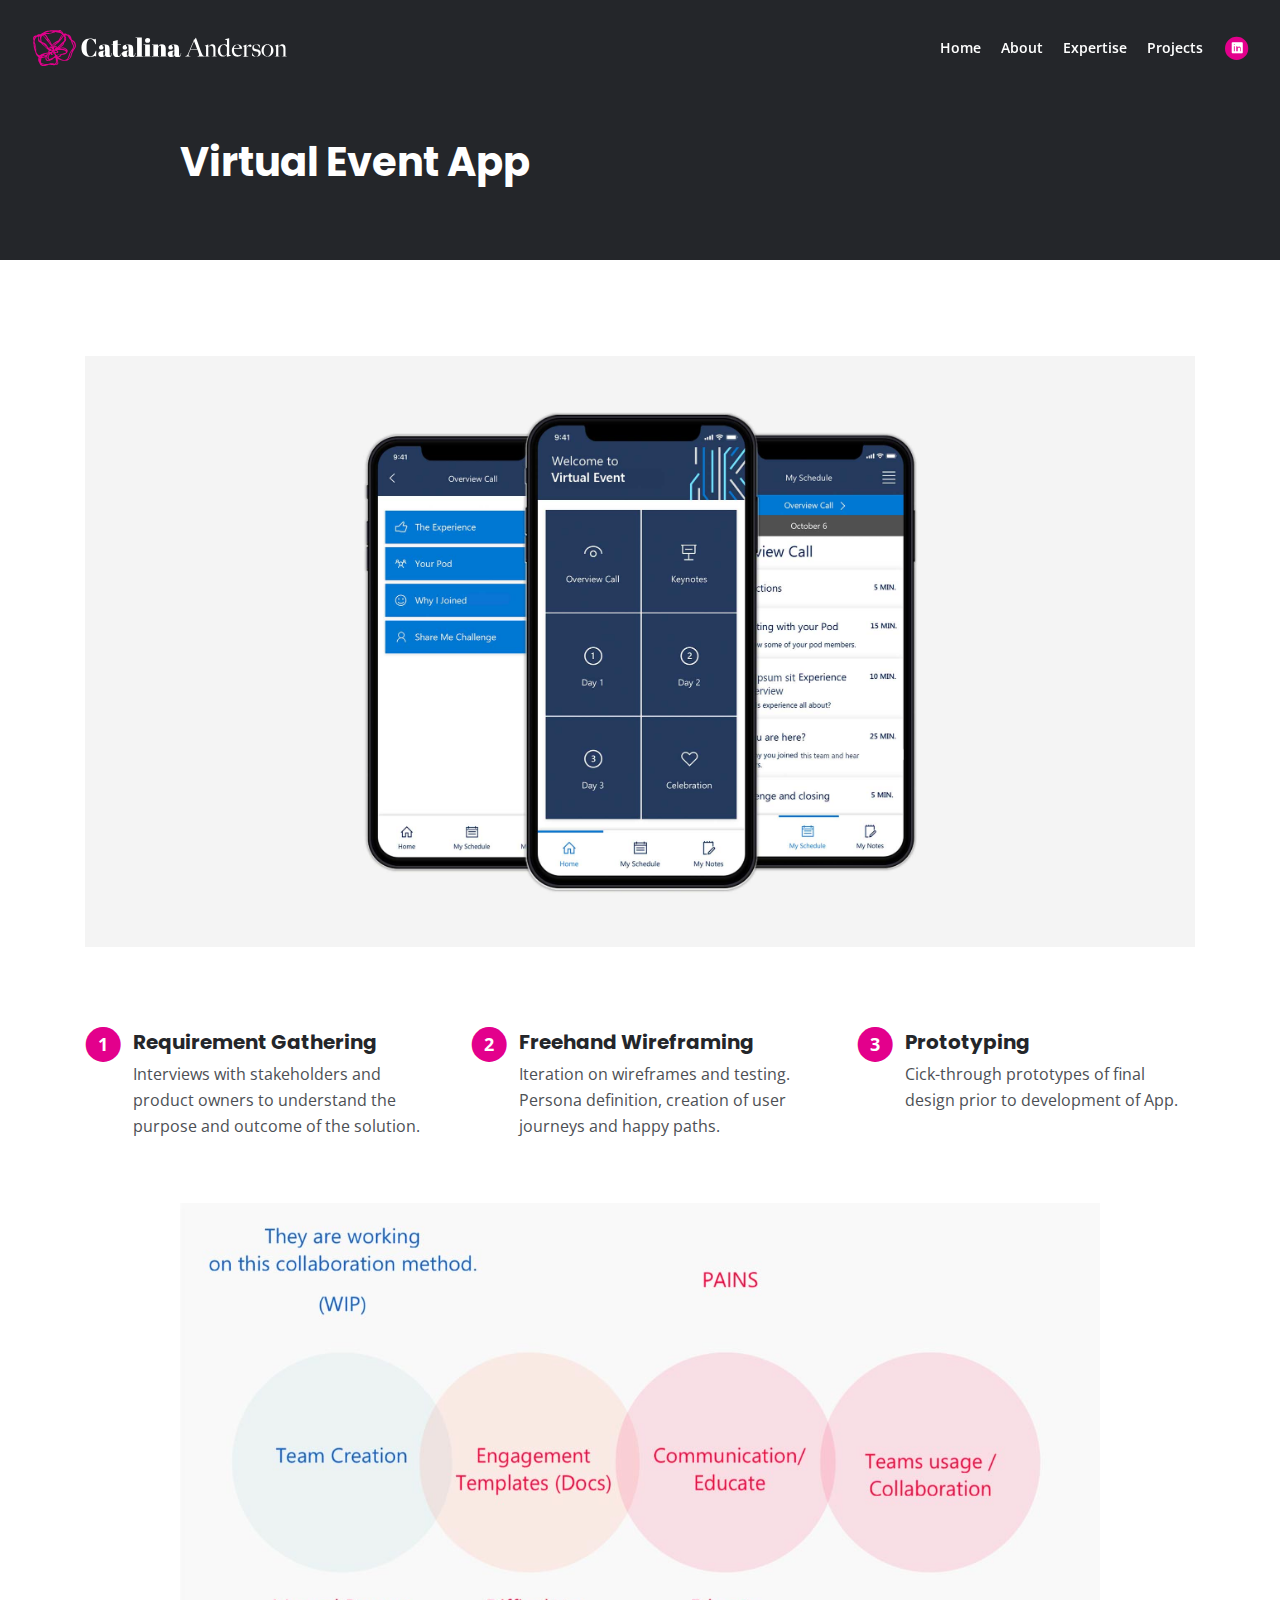
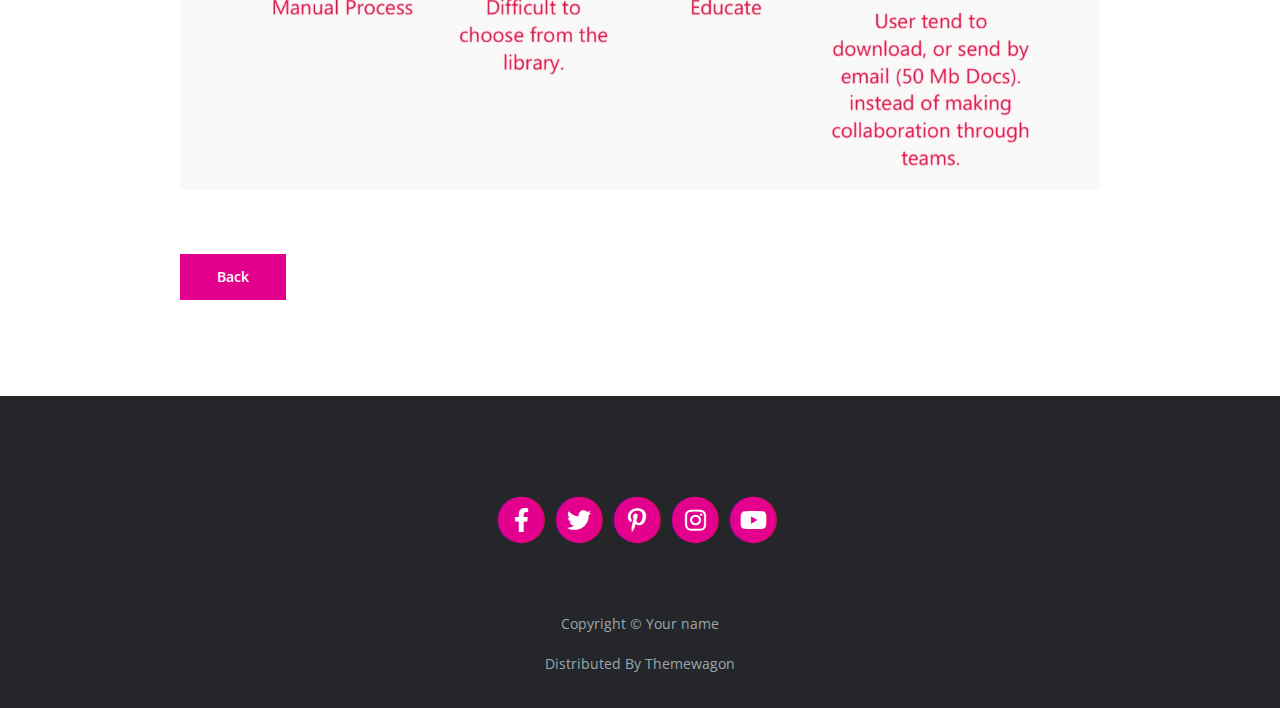
==== project1.html @ 5a3d1faf "initial commit" ====
<!DOCTYPE html>
<html lang="en">
<head>
    <meta charset="utf-8">
    <meta name="viewport" content="width=device-width, initial-scale=1, shrink-to-fit=no">

    <!-- SEO Meta Tags -->
    <meta name="description" content="Catalina Anderson, User Interface Visual Designer">
    <meta name="author" content="Catalina Anderson">

    <!-- OG Meta Tags to improve the way the post looks when you share the page on Facebook, Twitter, LinkedIn -->
	<meta property="og:site_name" content="Catalina Anderson" /> <!-- website name -->
	<meta property="og:site" content="catalinaanderson.com" /> <!-- website link -->
	<meta property="og:title" content=""/> <!-- title shown in the actual shared post -->
	<meta property="og:description" content="" /> <!-- description shown in the actual shared post -->
	<meta property="og:image" content="" /> <!-- image link, make sure it's jpg -->
	<meta property="og:url" content="" /> <!-- where do you want your post to link to -->
	<meta name="twitter:card" content="summary_large_image"> <!-- to have large image post format in Twitter -->

    <!-- Webpage Title -->
    <title>Virtual Event</title>

    <!-- Styles -->
    <link rel="preconnect" href="https://fonts.gstatic.com">
    <link href="https://fonts.googleapis.com/css2?family=Open+Sans:ital,wght@0,400;0,600;0,700;1,400&family=Poppins:wght@600&display=swap" rel="stylesheet">
    <link href="css/bootstrap.css" rel="stylesheet">
    <link href="css/fontawesome-all.css" rel="stylesheet">
	<link href="css/styles.css" rel="stylesheet">

	<!-- Favicon  -->
    <link rel="icon" href="images/favicon.png">
</head>
<body data-spy="scroll" data-target=".fixed-top">

  <!-- Navigation -->
  <nav class="navbar navbar-expand-lg fixed-top navbar-dark">
      <div class="container">

          <!-- Image Logo -->
          <a class="navbar-brand logo-image" href="index.html"><img src="images/logo.svg" alt="Catalina Anderson Logo"></a>

          <!-- Text Logo - Use this if you don't have a graphic logo -->
          <!-- <a class="navbar-brand logo-text page-scroll" href="index.html">Mark</a> -->

          <button class="navbar-toggler p-0 border-0" type="button" data-toggle="offcanvas">
              <span class="navbar-toggler-icon"></span>
          </button>

          <div class="navbar-collapse offcanvas-collapse" id="navbarsExampleDefault">
              <ul class="navbar-nav ml-auto">
                  <li class="nav-item">
                      <a class="nav-link page-scroll" href="index.html#header">Home</a>
                  </li>
                  <li class="nav-item">
                      <a class="nav-link page-scroll" href="index.html#about">About</a>
                  </li>
                  <li class="nav-item">
                      <a class="nav-link page-scroll" href="index.html#services">Expertise</a>
                  </li>
                  <li class="nav-item">
                      <a class="nav-link page-scroll" href="index.html#projects">Projects <span class="sr-only">(current)</span></a>
                  </li>

              </ul>
              <span class="nav-item social-icons">
                  <span class="fa-stack">
                      <a href="https://www.linkedin.com/in/catalina-anderson">
                          <i class="fas fa-circle fa-stack-2x"></i>
                          <i class="fab fa-linkedin fa-stack-1x"></i>
                      </a>
                  </span>

              </span>
          </div> <!-- end of navbar-collapse -->
      </div> <!-- end of container -->
  </nav> <!-- end of navbar -->
  <!-- end of navigation -->


    <!-- Header -->
    <header class="ex-header">
        <div class="container">
            <div class="row">
                <div class="col-xl-10 offset-xl-1">
                    <h1>Virtual Event App</h1>
                </div> <!-- end of col -->
            </div> <!-- end of row -->
        </div> <!-- end of container -->
    </header> <!-- end of ex-header -->
    <!-- end of header -->


    <!-- Basic -->
    <div class="ex-basic-1 pt-5 pb-5">
        <div class="container">
            <div class="row">
                <div class="col-lg-12">
                    <img class="img-fluid mt-5 mb-3" src="images/project-1.jpg" alt="Virtual Event Screen Interface">
                </div> <!-- end of col -->
            </div> <!-- end of row -->
        </div> <!-- end of container -->
    </div> <!-- end of ex-basic-1 -->
    <!-- end of basic -->





    <!-- Cards -->
    <div class="ex-cards-1 pt-3 pb-3">
        <div class="container">
            <div class="row">
                <div class="col-lg-12">

                    <!-- Card -->
                    <div class="card">
                        <ul class="list-unstyled">
                            <li class="media">
                                <span class="fa-stack">
                                    <span class="fas fa-circle fa-stack-2x"></span>
                                    <span class="fa-stack-1x">1</span>
                                </span>
                                <div class="media-body">
                                    <h5>Requirement Gathering</h5>
                                    <p>Interviews with stakeholders and product owners to understand the purpose and outcome of the solution.</p>
                                </div>
                            </li>
                        </ul>
                    </div> <!-- end of card -->
                    <!-- end of card -->

                    <!-- Card -->
                    <div class="card">
                        <ul class="list-unstyled">
                            <li class="media">
                                <span class="fa-stack">
                                    <span class="fas fa-circle fa-stack-2x"></span>
                                    <span class="fa-stack-1x">2</span>
                                </span>
                                <div class="media-body">
                                    <h5>Freehand Wireframing</h5>
                                    <p>Iteration on wireframes and testing. Persona definition, creation of user journeys and happy paths.</p>
                                </div>
                            </li>
                        </ul>
                    </div> <!-- end of card -->
                    <!-- end of card -->

                    <!-- Card -->
                    <div class="card">
                        <ul class="list-unstyled">
                            <li class="media">
                                <span class="fa-stack">
                                    <span class="fas fa-circle fa-stack-2x"></span>
                                    <span class="fa-stack-1x">3</span>
                                </span>
                                <div class="media-body">
                                    <h5>Prototyping</h5>
                                    <p>Cick-through prototypes of final design prior to development of App.</p>
                                </div>
                            </li>
                        </ul>
                    </div> <!-- end of card -->
                    <!-- end of card -->

                </div> <!-- end of col -->
            </div> <!-- end of row -->
        </div> <!-- end of container -->
    </div> <!-- end of ex-cards-1 -->
    <!-- end of cards -->


    <!-- Basic -->
    <div class="ex-basic-1 pt-3 pb-5">
        <div class="container">
            <div class="row">
                <div class="col-xl-10 offset-xl-1">

                    <img class="img-fluid mb-5" src="images/wipflow.jpg" alt="alternative">
                    <p></p>




                    <a class="btn-solid-reg mb-5" href="index.html#projects">Back</a>
                </div> <!-- end of col -->
            </div> <!-- end of row -->
        </div> <!-- end of container -->
    </div> <!-- end of ex-basic-1 -->
    <!-- end of basic -->


    <!-- Footer -->
    <div class="footer bg-gray">
        <div class="container">
            <div class="row">
                <div class="col-lg-12">
                    <div class="social-container">
                        <span class="fa-stack">
                            <a href="#your-link">
                                <i class="fas fa-circle fa-stack-2x"></i>
                                <i class="fab fa-facebook-f fa-stack-1x"></i>
                            </a>
                        </span>
                        <span class="fa-stack">
                            <a href="#your-link">
                                <i class="fas fa-circle fa-stack-2x"></i>
                                <i class="fab fa-twitter fa-stack-1x"></i>
                            </a>
                        </span>
                        <span class="fa-stack">
                            <a href="#your-link">
                                <i class="fas fa-circle fa-stack-2x"></i>
                                <i class="fab fa-pinterest-p fa-stack-1x"></i>
                            </a>
                        </span>
                        <span class="fa-stack">
                            <a href="#your-link">
                                <i class="fas fa-circle fa-stack-2x"></i>
                                <i class="fab fa-instagram fa-stack-1x"></i>
                            </a>
                        </span>
                        <span class="fa-stack">
                            <a href="#your-link">
                                <i class="fas fa-circle fa-stack-2x"></i>
                                <i class="fab fa-youtube fa-stack-1x"></i>
                            </a>
                        </span>
                    </div> <!-- end of social-container -->
                </div> <!-- end of col -->
            </div> <!-- end of row -->
        </div> <!-- end of container -->
    </div> <!-- end of footer -->
    <!-- end of footer -->


    <!-- Copyright -->
    <div class="copyright bg-gray">
        <div class="container">
            <div class="row">
                <div class="col-lg-12">
                    <p class="p-small">Copyright © <a class="no-line" href="#your-link">Your name</a></p>
                </div> <!-- end of col -->
            </div> <!-- enf of row -->
        </div> <!-- end of container -->


        <div class="container">
            <div class="row">
                <div class="col-lg-12">
                    <p class="p-small">Distributed By <a class="no-line" href="https://themewagon.com/">Themewagon</a></p>
                </div> <!-- end of col -->
            </div> <!-- enf of row -->
        </div> <!-- end of container -->
    </div> <!-- end of copyright -->
    <!-- end of copyright -->


    <!-- Scripts -->
    <script src="js/jquery.min.js"></script> <!-- jQuery for Bootstrap's JavaScript plugins -->
    <script src="js/bootstrap.min.js"></script> <!-- Bootstrap framework -->
    <script src="js/jquery.easing.min.js"></script> <!-- jQuery Easing for smooth scrolling between anchors -->
    <script src="js/scripts.js"></script> <!-- Custom scripts -->
</body>
</html>
---- css/styles.css ----
/* Description: Master CSS file */

/*****************************************
Table Of Contents:
- General Styles
- Navigation
- Header
- About
- Services
- Details
- Projects
- Works
- Testimonials
- Questions
- Contact
- Footer
- Copyright
- Back To Top Button
- Extra Pages
- Media Queries
******************************************/

/*****************************************
Colors:
- Backgrounds, navbar - black #24262a
- Backgrounds - light gray #f7f9fb
- Buttons, icons - blue #e3008c
- Headings text - black #24262a
- Body text - dark gray #4d5055
******************************************/


/**************************/
/*     General Styles     */
/**************************/
body,
html {
    width: 100%;
	height: 100%;
}

body, p {
	color: #4d5055;
	font: 400 1rem/1.625rem "Open Sans", sans-serif;
}

h1 {
	color: #24262a;
	font-weight: 700;
	font-size: 2.5rem;
	line-height: 3.25rem;
	font-family: "Poppins"
}

h2 {
	color: #24262a;
	font-weight: 700;
	font-size: 2rem;
	line-height: 2.5rem;
	font-family: "Poppins"
}

h3 {
	color: #24262a;
	font-weight: 700;
	font-size: 1.75rem;
	line-height: 2.25rem;
	font-family: "Poppins"
}

h4 {
	color: #24262a;
	font-weight: 700;
	font-size: 1.5rem;
	line-height: 2rem;
	font-family: "Poppins"
}

h5 {
	color: #24262a;
	font-weight: 700;
	font-size: 1.25rem;
	line-height: 1.625rem;
	font-family: "Poppins"
}

h6 {
	color: #24262a;
	font-weight: 700;
	font-size: 1rem;
	line-height: 1.375rem;
	font-family: "Poppins"
}

.p-large {
	font-size: 1.125rem;
	line-height: 1.75rem;
}

.p-small {
	font-size: 0.875rem;
	line-height: 1.5rem;
}

.testimonial-text {
	font-style: italic;
}

.testimonial-author {
	font-weight: 700;
	font-size: 1rem;
	line-height: 1.5rem;
}

.li-space-lg li {
	margin-bottom: 0.5rem;
}

a {
	color: #4d5055;
	text-decoration: underline;
}

a:hover {
	color: #4d5055;
	text-decoration: underline;
}

.no-line {
	text-decoration: none;
}

.no-line:hover {
	text-decoration: none;
}

.blue {
	color: #2259ec;
  color: #e3008c;
}

.bg-gray {
	background-color: #f7f9fb;
}

.section-divider {
	display: block;
	height: 1px;
	margin: 0;
	border: none;
	background-color: #d3dae2;
}

.btn-solid-reg {
	display: inline-block;
	padding: 1.375rem 2.25rem 1.375rem 2.25rem;
	border: 1px solid #e3008c;
	background-color: #e3008c;
	color: #ffffff;
	font-weight: 600;
	font-size: 0.875rem;
	line-height: 0;
	text-decoration: none;
	transition: all 0.2s;
}

.btn-solid-reg:hover {
	background-color: transparent;
	color: #e3008c; /* needs to stay here because of the color property of a tag */
	text-decoration: none;
}

.btn-solid-lg {
	display: inline-block;
	padding: 1.625rem 2.625rem 1.625rem 2.625rem;
	border: 1px solid #e3008c;
	background-color: #e3008c;
	color: #ffffff;
	font-weight: 600;
	font-size: 0.875rem;
	line-height: 0;
	text-decoration: none;
	transition: all 0.2s;
}

.btn-solid-lg:hover {
	background-color: transparent;
	color: #e3008c; /* needs to stay here because of the color property of a tag */
	text-decoration: none;
}

.btn-outline-reg {
	display: inline-block;
	padding: 1.375rem 2.25rem 1.375rem 2.25rem;
	border: 1px solid #24262a;
	background-color: transparent;
	color: #24262a;
	font-weight: 600;
	font-size: 0.875rem;
	line-height: 0;
	text-decoration: none;
	transition: all 0.2s;
}

.btn-outline-reg:hover {
	background-color: #24262a;
	color: #ffffff;
	text-decoration: none;
}

.btn-outline-lg {
	display: inline-block;
	padding: 1.625rem 2.625rem 1.625rem 2.625rem;
	border: 1px solid #24262a;
	background-color: transparent;
	color: #24262a;
	font-weight: 600;
	font-size: 0.875rem;
	line-height: 0;
	text-decoration: none;
	transition: all 0.2s;
}

.btn-outline-lg:hover {
	background-color: #24262a;
	color: #ffffff;
	text-decoration: none;
}

.btn-outline-sm {
	display: inline-block;
	padding: 1rem 1.5rem 1rem 1.5rem;
	border: 1px solid #24262a;
	background-color: transparent;
	color: #24262a;
	font-weight: 600;
	font-size: 0.875rem;
	line-height: 0;
	text-decoration: none;
	transition: all 0.2s;
}

.btn-outline-sm:hover {
	background-color: #24262a;
	color: #ffffff;
	text-decoration: none;
}

.form-group {
	position: relative;
	margin-bottom: 1.25rem;
}

.label-control {
	position: absolute;
	top: 0.875rem;
	left: 1.5rem;
	color: #7d838a;
	opacity: 1;
	font-size: 0.875rem;
	line-height: 1.375rem;
	cursor: text;
	transition: all 0.2s ease;
}

.form-control-input:focus + .label-control,
.form-control-input.notEmpty + .label-control,
.form-control-textarea:focus + .label-control,
.form-control-textarea.notEmpty + .label-control {
	top: 0.125rem;
	color: #4d5055;
	opacity: 1;
	font-size: 0.75rem;
	font-weight: 700;
}

.form-control-input,
.form-control-select {
	display: block; /* needed for proper display of the label in Firefox, IE, Edge */
	width: 100%;
	padding-top: 1.125rem;
	padding-bottom: 0.125rem;
	padding-left: 1.5rem;
	border: 1px solid #cbcbd1;
	background-color: #ffffff;
	color: #4d5055;
	font-size: 0.875rem;
	line-height: 1.875rem;
	transition: all 0.2s;
	-webkit-appearance: none; /* removes inner shadow on form inputs on ios safari */
}

.form-control-select {
	padding-top: 0.5rem;
	padding-bottom: 0.5rem;
	height: 3.25rem;
	color: #7d838a;
}

select {
    /* you should keep these first rules in place to maintain cross-browser behavior */
    -webkit-appearance: none;
	-moz-appearance: none;
	-ms-appearance: none;
    -o-appearance: none;
    appearance: none;
    background-image: url('../images/down-arrow.png');
    background-position: 96% 50%;
    background-repeat: no-repeat;
    outline: none;
}

.form-control-textarea {
	display: block; /* used to eliminate a bottom gap difference between Chrome and IE/FF */
	width: 100%;
	height: 14rem; /* used instead of html rows to normalize height between Chrome and IE/FF */
	padding-top: 1.5rem;
	padding-left: 1.3125rem;
	border: 1px solid #cbcbd1;
	background-color: #ffffff;
	color: #4d5055;
	font-size: 0.875rem;
	line-height: 1.5rem;
	transition: all 0.2s;
}

.form-control-input:focus,
.form-control-select:focus,
.form-control-textarea:focus {
	border: 1px solid #a1a1a1;
	outline: none; /* Removes blue border on focus */
}

.form-control-input:hover,
.form-control-select:hover,
.form-control-textarea:hover {
	border: 1px solid #a1a1a1;
}

.checkbox {
	font-size: 0.75rem;
	line-height: 1.25rem;
}

input[type='checkbox'] {
	vertical-align: -10%;
	margin-right: 0.5rem;
}

.form-control-submit-button {
	display: inline-block;
	width: 100%;
	height: 3.25rem;
	border: 1px solid #e3008c;
	border-radius: 32px;
	background-color: #e3008c;
	color: #ffffff;
	font-weight: 600;
	font-size: 0.875rem;
	line-height: 0;
	cursor: pointer;
	transition: all 0.2s;
}

.form-control-submit-button:hover {
	border: 1px solid #24262a;
	background-color: transparent;
	color: #24262a;
}


/**********************/
/*     Navigation     */
/**********************/
.navbar {
	background-color: #24262a;
	font-weight: 600;
	font-size: 0.875rem;
	line-height: 0.875rem;
	box-shadow: 0 1px 6px 0 rgba(0, 0, 0, 0.025);
}

.navbar .navbar-brand {
	padding-top: 0.125rem;
	padding-bottom: 0.125rem;
}

.navbar .logo-image img {
    width: auto;
	height: 36px;
}

.navbar .logo-text {
	color: #ffffff;
	font-weight: 700;
	font-size: 1.875rem;
	line-height: 1rem;
	text-decoration: none;
}

.offcanvas-collapse {
	position: fixed;
	top: 3.25rem; /* adjusts the height between the top of the page and the offcanvas menu */
	bottom: 0;
	left: 100%;
	width: 100%;
	padding-right: 1rem;
	padding-left: 1rem;
	overflow-y: auto;
	visibility: hidden;
	background-color: #24262a;
	transition: visibility .3s ease-in-out, -webkit-transform .3s ease-in-out;
	transition: transform .3s ease-in-out, visibility .3s ease-in-out;
	transition: transform .3s ease-in-out, visibility .3s ease-in-out, -webkit-transform .3s ease-in-out;
}

.offcanvas-collapse.open {
	visibility: visible;
	-webkit-transform: translateX(-100%);
	transform: translateX(-100%);
}

.navbar .navbar-nav {
	margin-top: 0.75rem;
	margin-bottom: 0.5rem;
}

.navbar .nav-item .nav-link {
	padding-top: 0.625rem;
	padding-bottom: 0.625rem;
	color: #ffffff;
	text-decoration: none;
	transition: all 0.2s ease;
}

.navbar .nav-item.dropdown.show .nav-link,
.navbar .nav-item .nav-link:hover,
.navbar .nav-item .nav-link.active {
	color: #9c9ead;
}

/* Dropdown Menu */
.navbar .dropdown .dropdown-menu {
	animation: fadeDropdown 0.2s; /* required for the fade animation */
}

@keyframes fadeDropdown {
    0% {
        opacity: 0;
    }

    100% {
        opacity: 1;
	}
}

.navbar .dropdown-menu {
	margin-top: 0.5rem;
	margin-bottom: 0.5rem;
	border: none;
	background-color: #24262a;
}

.navbar .dropdown-item {
	padding-top: 0.5rem;
	padding-bottom: 0.5rem;
	color: #ffffff;
	font-weight: 600;
	font-size: 0.875rem;
	line-height: 0.875rem;
	text-decoration: none;
}

.navbar .dropdown-item:hover {
	background-color: #24262a;
	color: #9c9ead;
}

.navbar .dropdown-divider {
	width: 100%;
	height: 1px;
	margin: 0.5rem auto 0.5rem auto;
	border: none;
	background-color: #505050;
}
/* end of dropdown menu */

.navbar .fa-stack {
	width: 2em;
	margin-right: 0.25rem;
	font-size: 0.75rem;
}

.navbar .fa-stack-2x {
	color: #e3008c;
	transition: all 0.2s ease;
}

.navbar .fa-stack-1x {
	color: #ffffff;
	transition: all 0.2s ease;
}

.navbar .fa-stack:hover .fa-stack-2x {
	color: #ffffff;
}

.navbar .fa-stack:hover .fa-stack-1x {
	color: #e3008c;
}

.navbar .navbar-toggler {
	padding: 0;
	border: none;
	font-size: 1.25rem;
}


/******************/
/*     Header     */
/******************/
.header {
	padding-top: 7rem;
	padding-bottom: 5.5rem;
	background: linear-gradient(rgba(0, 0, 0, 0.1), rgba(0, 0, 0, 0.1)), url('../images/header-background.jpg') center center no-repeat;
	background-size: cover;
	text-align: center;
}

.header .h1-large {
	margin-bottom: 1.75rem;
	color: #ffffff;
}

.header .btn-solid-lg:hover {
	border: 1px solid #ffffff;
	color: #ffffff;
}

.header .btn-outline-lg {
	padding: 1.625rem 1.625rem 1.625rem 1.625rem;
	border: none;
	color: #ffffff;
}

.header .btn-outline-lg:hover {
	background: transparent;
	color: #9c9ead;
	text-decoration: none;
}

.header .btn-outline-lg .fas {
	margin-right: 0.375rem;
}


/*****************/
/*     About     */
/*****************/
.basic-1 {
	padding-top: 7.75rem;
	padding-bottom: 5.25rem;
}

.basic-1 .text-container {
	margin-bottom: 3rem;
}

.basic-1 .time {
	margin-bottom: 0.5rem;
	color: #cf1989;
	font-weight: 600;
	font-size: 0.875rem;
	line-height: 1.5rem;
	font-family: "Poppins";
}

.basic-1 h6 {
	margin-bottom: 0.125rem;
}


/********************/
/*     Services     */
/********************/
.basic-2 {
	padding-top: 7.75rem;
	padding-bottom: 5.25rem;
}

.basic-2 .h2-heading {
	margin-bottom: 0.75rem;
	text-align: center;
}

.basic-2 .p-heading {
	margin-bottom: 4rem;
	text-align: center;
}

.basic-2 .text-box {
	margin-bottom: 3rem;
	padding: 3.5rem 1rem 2.125rem 1rem;
	border: 1px solid #cfd7de;
}

.basic-2 .fas,
.basic-2 .far {
	margin-bottom: 1.75rem;
	color: #e3008c;
	font-size: 3.5rem;
}

.basic-2 h4 {
	letter-spacing: 1px;
}


/*******************/
/*     Details     */
/*******************/
.split .area-1 {
	height: 430px;
	background: linear-gradient(to bottom right, rgba(25, 26, 29, 0.5), rgba(25, 26, 29, 0.5)), url('../images/details-background.jpg') center center no-repeat;
	background-size: cover;
}

.split .area-2 {
	padding-top: 7.75rem;
	padding-bottom: 7.75rem;
}

.split p {
	margin-bottom: 2.25rem;
}

.split .icons-container {
	margin-top: 3rem;
}

.split .icons-container img {
	width: 50px;
	margin-right: 0.625rem;
	margin-bottom: 0.75rem;
}


/********************/
/*     Projects     */
/********************/
.basic-3 {
	padding-top: 7.75rem;
	padding-bottom: 1rem;
}

.basic-3 .h2-heading {
	margin-bottom: 0.75rem;
	text-align: center;
}

.basic-3 .p-heading {
	margin-bottom: 4rem;
	text-align: center;
}

.basic-3 .text-container {
	margin-bottom: 4rem;
}

.basic-3 .image-container {
	margin-bottom: 1rem;
}

/* Hover Animation */
.basic-3 .image-container {
	overflow: hidden;
	margin-right: auto;
	margin-left: auto;
}

.basic-3 .image-container img {
	margin: 0;
	transition: all 0.2s;
}

.basic-3 .image-container:hover img {
	-moz-transform: scale(1.1);
	-webkit-transform: scale(1.1);
	transform: scale(1.1);
}
/* end of hover animation */


/*****************/
/*     Works     */
/*****************/
.basic-4 {
	padding-bottom: 1rem;
}

.basic-4 .text-container {
	margin-bottom: 4rem;
}

.basic-4 .image-container {
	margin-bottom: 1rem;
}

/* Hover Animation */
.basic-4 .image-container {
	overflow: hidden;
	margin-right: auto;
	margin-left: auto;
}

.basic-4 .image-container img {
	margin: 0;
	transition: all 0.2s;
}

.basic-4 .image-container:hover img {
	-moz-transform: scale(1.15);
	-webkit-transform: scale(1.15);
	transform: scale(1.15);
}
/* end of hover animation */


/************************/
/*     Testimonials     */
/************************/
.cards-1 {
	padding-top: 3rem;
	padding-bottom: 3.875rem;
}

.cards-1 .h2-heading {
	margin-bottom: 3rem;
	text-align: center;
}

.cards-1 .card {
	margin-bottom: 4rem;
	border: none;
}

.cards-1 .card-body {
	padding: 0;
	text-align: center;
}

.cards-1 .testimonial-text {
	margin-bottom: 1.625rem;
}

.cards-1 img {
	display: inline-block;
	width: 60px;
	margin-bottom: 0.875rem;
	border-radius: 50%;
}

.cards-1 .text {
	margin-top: 0.375rem;
}

.cards-1 .testimonial-author {
	color: #24262a;
}

.cards-1 .testimonial-author,
.cards-1 .occupation {
	font-size: 0.875rem;
	line-height: 1.375rem;
}


/*********************/
/*     Questions     */
/*********************/
.accordion-1 {
	padding-top: 7.75rem;
	padding-bottom: 6.75rem;
}

.accordion-1 .h2-heading {
	margin-bottom: 2.5rem;
	text-align: center;
}

.accordion-1 .card {
	margin-bottom: 1.75rem;
	border: none;
}

.accordion-1 .card-header {
	padding: 0;
	border: none;
	background-color: transparent;
}

.accordion-1 .card button {
	padding: 0;
	color: #24262a;
	font-weight: 600;
	font-size: 1.125rem;
	line-height: 1.75rem;
	font-family: 'Poppins';
}

.accordion-1 .card button:hover {
	text-decoration: none;
}

.accordion-1 .card button:before {
	float: left;
	margin-right: 0.625rem;
	font-family: 'Font Awesome 5 Free';
	font-weight: 900;
	content: "\f078";
	transition: all 0.2s;
}

.accordion-1 .card button.collapsed:before {
	-webkit-transform: rotate(180deg);
	-moz-transform: rotate(180deg);
	transform: rotate(180deg);
}

.accordion-1 .card-body {
	padding: 0.75rem 1.5rem 0.5rem 1.5rem;
}


/*******************/
/*     Contact     */
/*******************/
.form-1 {
	padding-top: 7.75rem;
	padding-bottom: 7rem;
	text-align: center;
}

.form-1 .h2-heading {
	margin-bottom: 0.75rem;
	text-align: center;
}

.form-1 .p-heading {
	margin-bottom: 4rem;
}


/******************/
/*     Footer     */
/******************/
.footer {
	padding-top: 6.25rem;
	padding-bottom: 2rem;
	background-color: #24262a;
	text-align: center;
}

.footer a {
	text-decoration: none;
}

.footer .fa-stack {
	width: 2em;
	margin-bottom: 1.25rem;
	margin-right: 0.375rem;
	font-size: 1.5rem;
}

.footer .fa-stack .fa-stack-1x {
    color: #ffffff;
	transition: all 0.2s ease;
}

.footer .fa-stack .fa-stack-2x {
	color: #e3008c;
	transition: all 0.2s ease;
}

.footer .fa-stack:hover .fa-stack-1x {
	color: #e3008c;
}

.footer .fa-stack:hover .fa-stack-2x {
    color: #ffffff;
}


/*********************/
/*     Copyright     */
/*********************/
.copyright {
	padding-top: 1rem;
	padding-bottom: 1rem;
	background-color: #24262a;
	text-align: center;
}

.copyright .p-small {
	color: #9da6ac;
	text-align: center;
}

.copyright a {
	color: #9da6ac;
}


/******************************/
/*     Back To Top Button     */
/******************************/
a.back-to-top {
	position: fixed;
	z-index: 999;
	right: 12px;
	bottom: 12px;
	display: none;
	width: 42px;
	height: 42px;
	border-radius: 30px;
	background: #3a424d url("../images/up-arrow.png") no-repeat center 47%;
	background-size: 18px 18px;
	text-indent: -9999px;
}

a:hover.back-to-top {
	background-color: #e3008c;
}


/***********************/
/*     Extra Pages     */
/***********************/
.ex-header {
	padding-top: 8.5rem;
	padding-bottom: 4rem;
	background-color: #24262a;
}

.ex-header h1 {
	color: #ffffff;
}

.ex-basic-1 .list-unstyled .fas {
	font-size: 0.375rem;
	line-height: 1.625rem;
}

.ex-basic-1 .list-unstyled .media-body {
	margin-left: 0.5rem;
}

.ex-basic-1 .text-box {
	padding: 1.25rem 1.25rem 0.5rem 1.25rem;
	background-color: #f7f9fb;
}

.ex-cards-1 .card {
	border: none;
	background-color: transparent;
}

.ex-cards-1 .card .fa-stack {
	width: 2em;
	font-size: 1.125rem;
}

.ex-cards-1 .card .fa-stack-2x {
	color: #e3008c;
}

.ex-cards-1 .card .fa-stack-1x {
	color: #ffffff;
	font-weight: 700;
	line-height: 2.125rem;
}

.ex-cards-1 .card .list-unstyled .media-body {
	margin-left: 0.75rem;
}

.ex-cards-1 .card .list-unstyled .media-body h5 {
	margin-top: 0.125rem;
	margin-bottom: 0.375rem;
}


/*************************/
/*     Media Queries     */
/*************************/
/* Min-width 768px */
@media (min-width: 768px) {

	/* Header */
	.header {
		padding-top: 11rem;
		padding-bottom: 9rem;
	}
	/* end of header */


	/* Services */
	.basic-2 .text-box {
		padding-right: 2.125rem;
		padding-left: 2.125rem;
	}
	/* end of services */


	/* Extra Pages */
	.ex-basic-1 .text-box {
		padding: 1.75rem 2rem 0.875rem 2rem;
	}
	/* end of extra pages */
}
/* end of min-width 768px */


/* Min-width 992px */
@media (min-width: 992px) {

	/* General Styles */
	.h2-heading {
		width: 35.25rem;
		margin-right: auto;
		margin-left: auto;
	}

	.p-heading {
		width: 46rem;
		margin-right: auto;
		margin-left: auto;
	}
	/* end of general styles */


	/* Navigation */
	.navbar {
		padding-top: 1.75rem;
		background-color: transparent;
		box-shadow: none;
		transition: all 0.2s;
	}

	.navbar.top-nav-collapse {
		padding-top: 0.5rem;
		padding-top: 0.5rem;
		background-color: #24262a;
		box-shadow: 0 3px 6px 0 rgba(0, 0, 0, 0.025);
	}

	.offcanvas-collapse {
		position: static;
		top: auto;
		bottom: auto;
		left: auto;
		width: auto;
		padding-right: 0;
		padding-left: 0;
		background-color: transparent;
		overflow-y: visible;
		visibility: visible;
	}

	.offcanvas-collapse.open {
		-webkit-transform: none;
		transform: none;
	}

	.navbar .navbar-nav {
		margin-top: 0;
		margin-bottom: 0;
	}

	.navbar .nav-item .nav-link {
		padding-right: 0.625rem;
		padding-left: 0.625rem;
	}

	.navbar .dropdown-menu {
		margin-top: 0.25rem;
		box-shadow: 0 3px 3px 1px rgba(0, 0, 0, 0.08);
	}

	.navbar .dropdown-divider {
		width: 90%;
	}

	.navbar .social-icons {
		margin-left: 0.5rem;
	}

	.navbar .fa-stack {
		margin-right: 0;
		margin-left: 0.25rem;
	}
	/* end of navigation */


	/* Header */
	.header {
		padding-top: 15rem;
		padding-bottom: 14rem;
		text-align: left;
	}
	/* end of header */


	/* Details */
	.split {
		height: 760px;
	}

	.split .area-1 {
		height: 100%;
		width: 50%;
		display: inline-block;
	}

	.split .area-2 {
		height: 100%;
		width: 50%;
		display: inline-block;
		vertical-align: top;
	}

	.split .text-container {
		width: 400px;
		margin-left: 3rem;
	}
	/* end of details */


	/* Testimonials */
	.cards-1 .card {
		display: inline-block;
		width: 290px;
		vertical-align: top;
	}

	.cards-1 .card:nth-of-type(3n+2) {
		margin-right: 1.5rem;
		margin-left: 1.5rem;
	}

	.cards-1 .card-body {
		text-align: left;
	}

	.cards-1 .details {
		display: flex;
		align-items: flex-start;
	}

	.cards-1 .details .text {
		flex-direction: column;
	}

	.cards-1 .details img {
		margin-right: 1.125rem;
	}
	/* end of testimonials */


	/* Accordion */
	.accordion-1 .accordion {
		width: 730px;
		margin-right: auto;
		margin-left: auto;
	}
	/* end of accordion */


	/* Contact */
	.form-1 form {
		width: 790px;
		margin-right: auto;
		margin-left: auto;
	}
	/* end of contact */


	/* Extra Pages */
	.ex-cards-1 .card {
		display: inline-block;
		width: 296px;
		vertical-align: top;
	}

	.ex-cards-1 .card:nth-of-type(3n+2) {
		margin-right: 1rem;
		margin-left: 1rem;
	}
	/* end of extra pages */
}
/* end of min-width 992px */


/* Min-width 1200px */
@media (min-width: 1200px) {

	/* General Styles */
	.h1-large {
		font-size: 3.75rem;
		line-height: 4.625rem;
	}
	/* end of general styles */


	/* Navigation */
	.navbar .container {
		max-width: 1330px;
	}
	/* end of navigation */


	/* Header */
	.header {
		padding-top: 18.25rem;
		padding-bottom: 17.25rem;
	}
	/* end of header */


	/* About */
	.basic-1 .text-container.first {
		margin-right: 2rem;
	}

	.basic-1 .text-container.second {
		margin-right: 1rem;
		margin-left: 1rem;
	}

	.basic-1 .text-container.third {
		margin-left: 2rem;
	}
	/* end of about */


	/* Details */
	.split {
		height: 700px;
	}

	.split .text-container {
		width: 460px;
		margin-left: 5rem;
	}
	/* end of details */


	/* Testimonials */
	.cards-1 .card {
		width: 338px;
	}

	.cards-1 .card:nth-of-type(3n+2) {
		margin-right: 2.625rem;
		margin-left: 2.625rem;
	}
	/* end of testimonials */


	/* Extra Pages */
	.ex-cards-1 .card {
		width: 336px;
	}

	.ex-cards-1 .card:nth-of-type(3n+2) {
		margin-right: 2.875rem;
		margin-left: 2.875rem;
	}
	/* end of extra pages */
}
/* end of min-width 1200px */
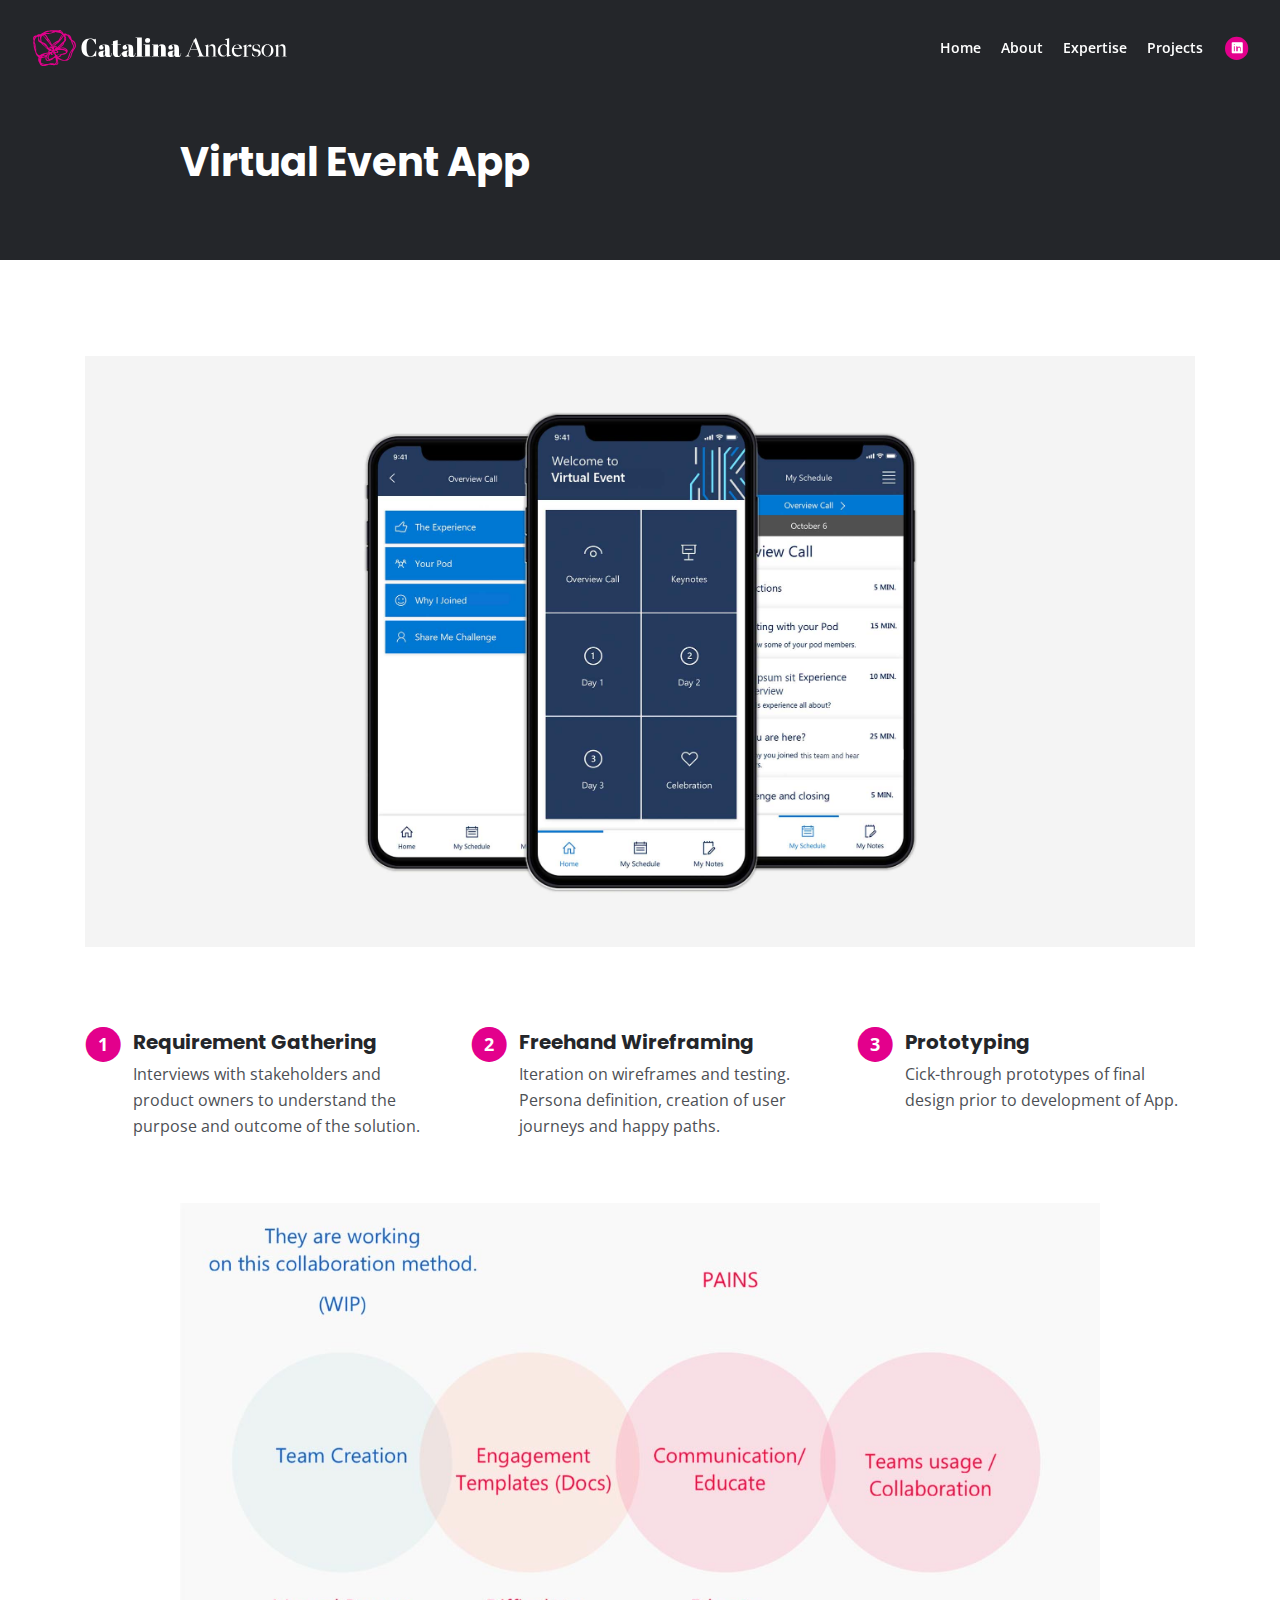
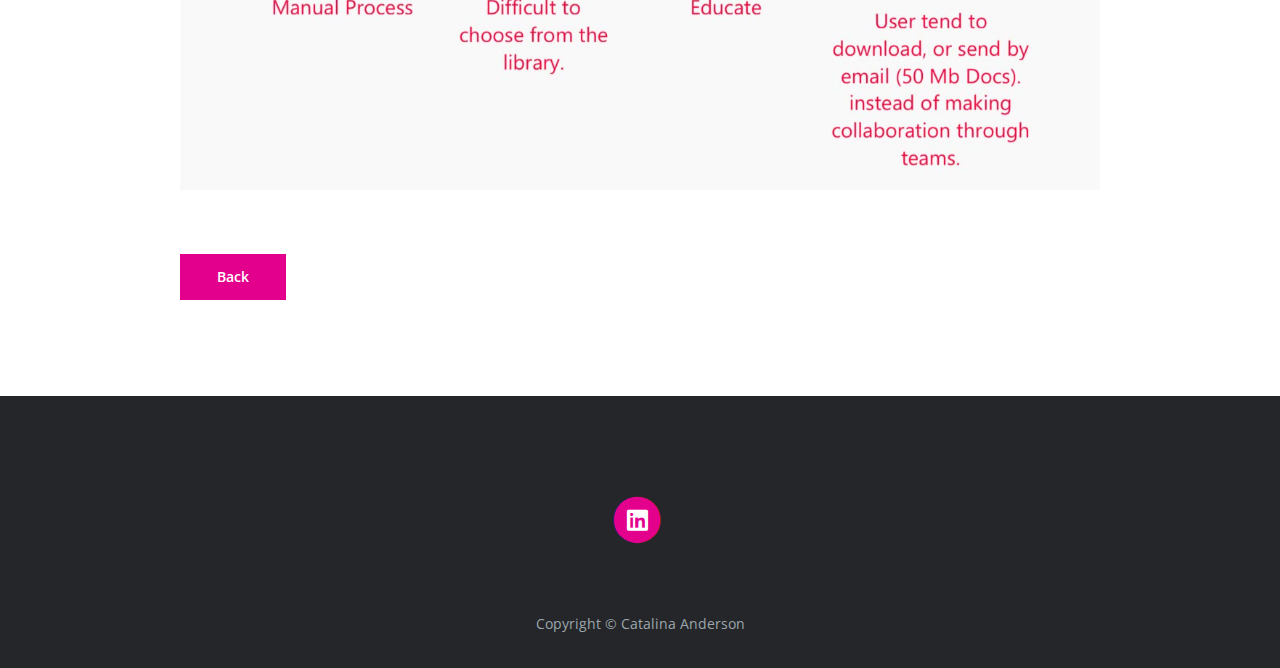
==== commit 6dbf9d35: "fixed footer icons" ====
--- a/project1.html
+++ b/project1.html
@@ -39,8 +39,7 @@
           <!-- Image Logo -->
           <a class="navbar-brand logo-image" href="index.html"><img src="images/logo.svg" alt="Catalina Anderson Logo"></a>
 
-          <!-- Text Logo - Use this if you don't have a graphic logo -->
-          <!-- <a class="navbar-brand logo-text page-scroll" href="index.html">Mark</a> -->
+
 
           <button class="navbar-toggler p-0 border-0" type="button" data-toggle="offcanvas">
               <span class="navbar-toggler-icon"></span>
@@ -176,7 +175,7 @@
             <div class="row">
                 <div class="col-xl-10 offset-xl-1">
 
-                    <img class="img-fluid mb-5" src="images/wipflow.jpg" alt="alternative">
+                    <img class="img-fluid mb-5" src="images/wipflow.jpg" alt="Work in progress diagram">
                     <p></p>
 
 
@@ -197,35 +196,18 @@
                 <div class="col-lg-12">
                     <div class="social-container">
                         <span class="fa-stack">
-                            <a href="#your-link">
+                            <a href="https://www.linkedin.com/in/catalina-anderson">
                                 <i class="fas fa-circle fa-stack-2x"></i>
-                                <i class="fab fa-facebook-f fa-stack-1x"></i>
+                                <i class="fab fa-linkedin fa-stack-1x"></i>
                             </a>
                         </span>
-                        <span class="fa-stack">
-                            <a href="#your-link">
-                                <i class="fas fa-circle fa-stack-2x"></i>
-                                <i class="fab fa-twitter fa-stack-1x"></i>
-                            </a>
-                        </span>
-                        <span class="fa-stack">
-                            <a href="#your-link">
-                                <i class="fas fa-circle fa-stack-2x"></i>
-                                <i class="fab fa-pinterest-p fa-stack-1x"></i>
-                            </a>
-                        </span>
-                        <span class="fa-stack">
-                            <a href="#your-link">
-                                <i class="fas fa-circle fa-stack-2x"></i>
-                                <i class="fab fa-instagram fa-stack-1x"></i>
-                            </a>
-                        </span>
-                        <span class="fa-stack">
-                            <a href="#your-link">
-                                <i class="fas fa-circle fa-stack-2x"></i>
-                                <i class="fab fa-youtube fa-stack-1x"></i>
-                            </a>
-                        </span>
+
+
+
+
+
+
+
                     </div> <!-- end of social-container -->
                 </div> <!-- end of col -->
             </div> <!-- end of row -->
@@ -239,19 +221,13 @@
         <div class="container">
             <div class="row">
                 <div class="col-lg-12">
-                    <p class="p-small">Copyright © <a class="no-line" href="#your-link">Your name</a></p>
+                    <p class="p-small">Copyright © <a class="no-line" >Catalina Anderson</a></p>
                 </div> <!-- end of col -->
             </div> <!-- enf of row -->
         </div> <!-- end of container -->
 
 
-        <div class="container">
-            <div class="row">
-                <div class="col-lg-12">
-                    <p class="p-small">Distributed By <a class="no-line" href="https://themewagon.com/">Themewagon</a></p>
-                </div> <!-- end of col -->
-            </div> <!-- enf of row -->
-        </div> <!-- end of container -->
+
     </div> <!-- end of copyright -->
     <!-- end of copyright -->
 
